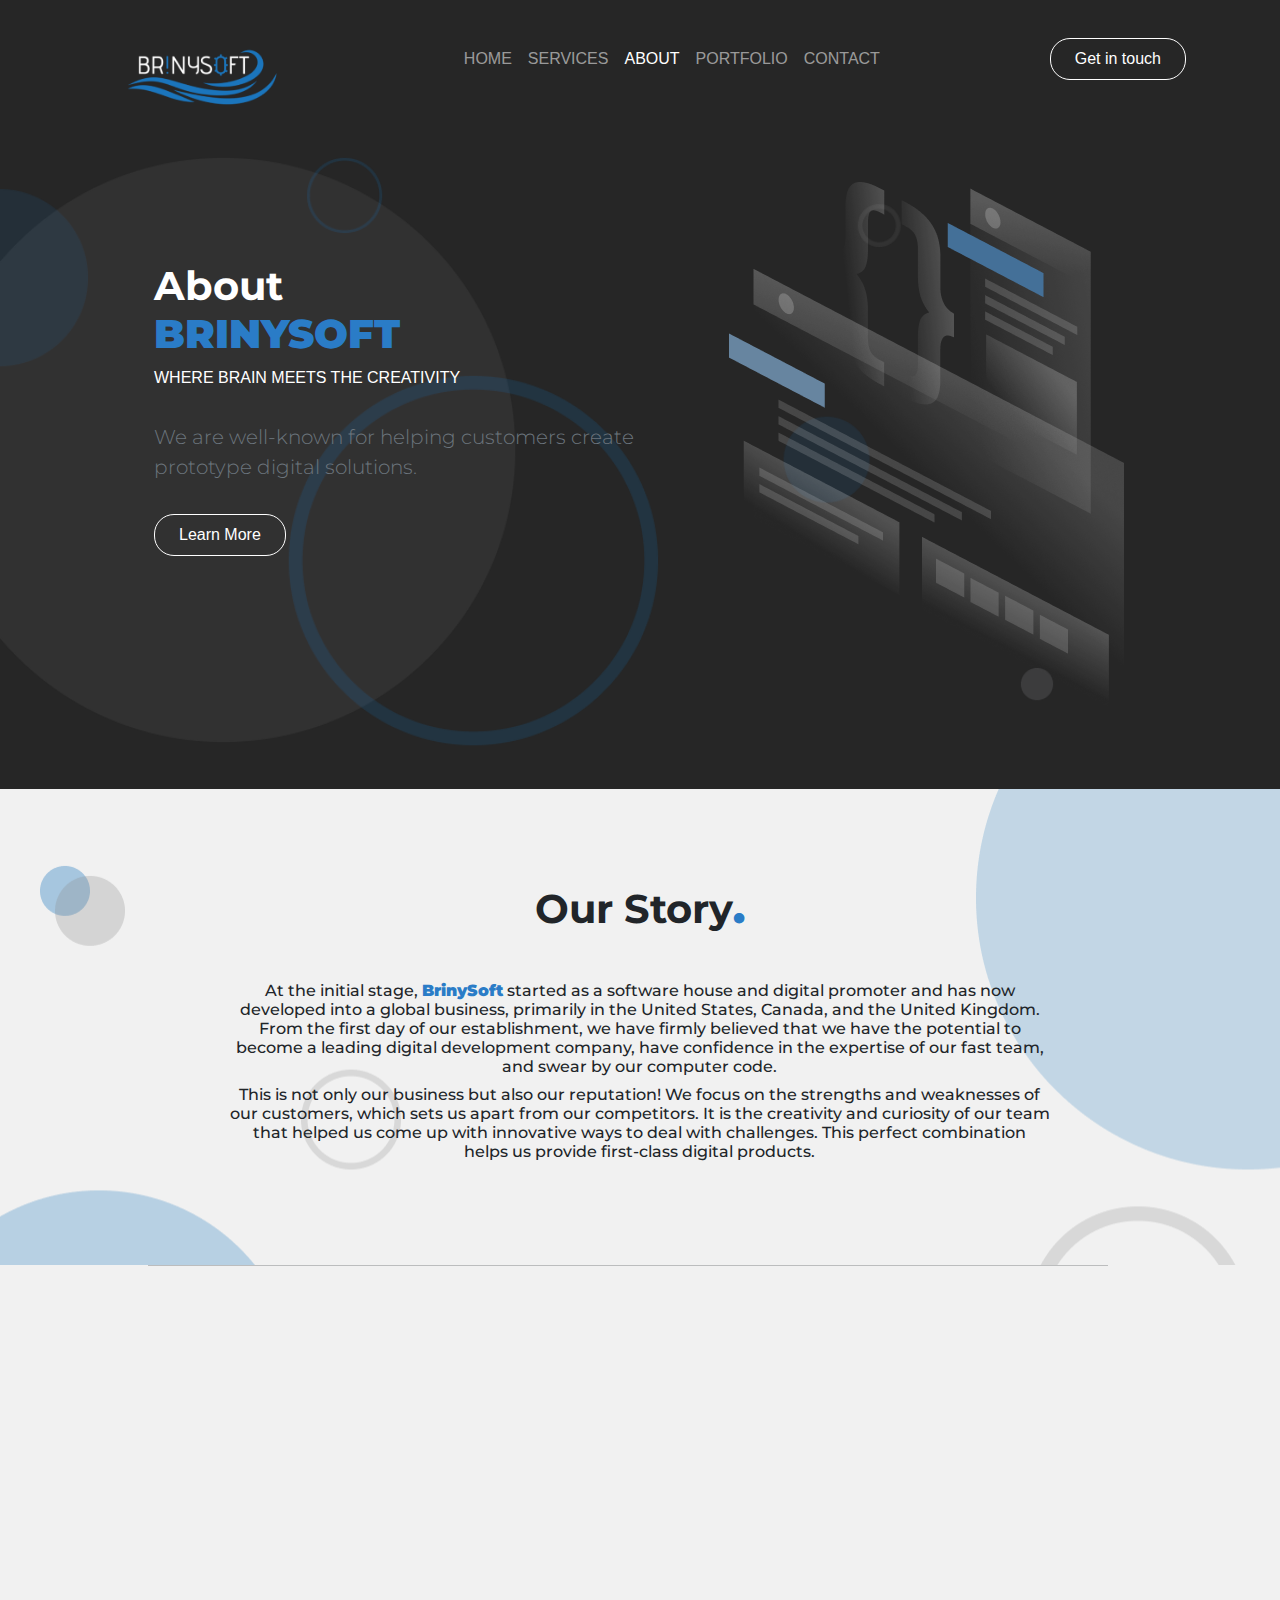
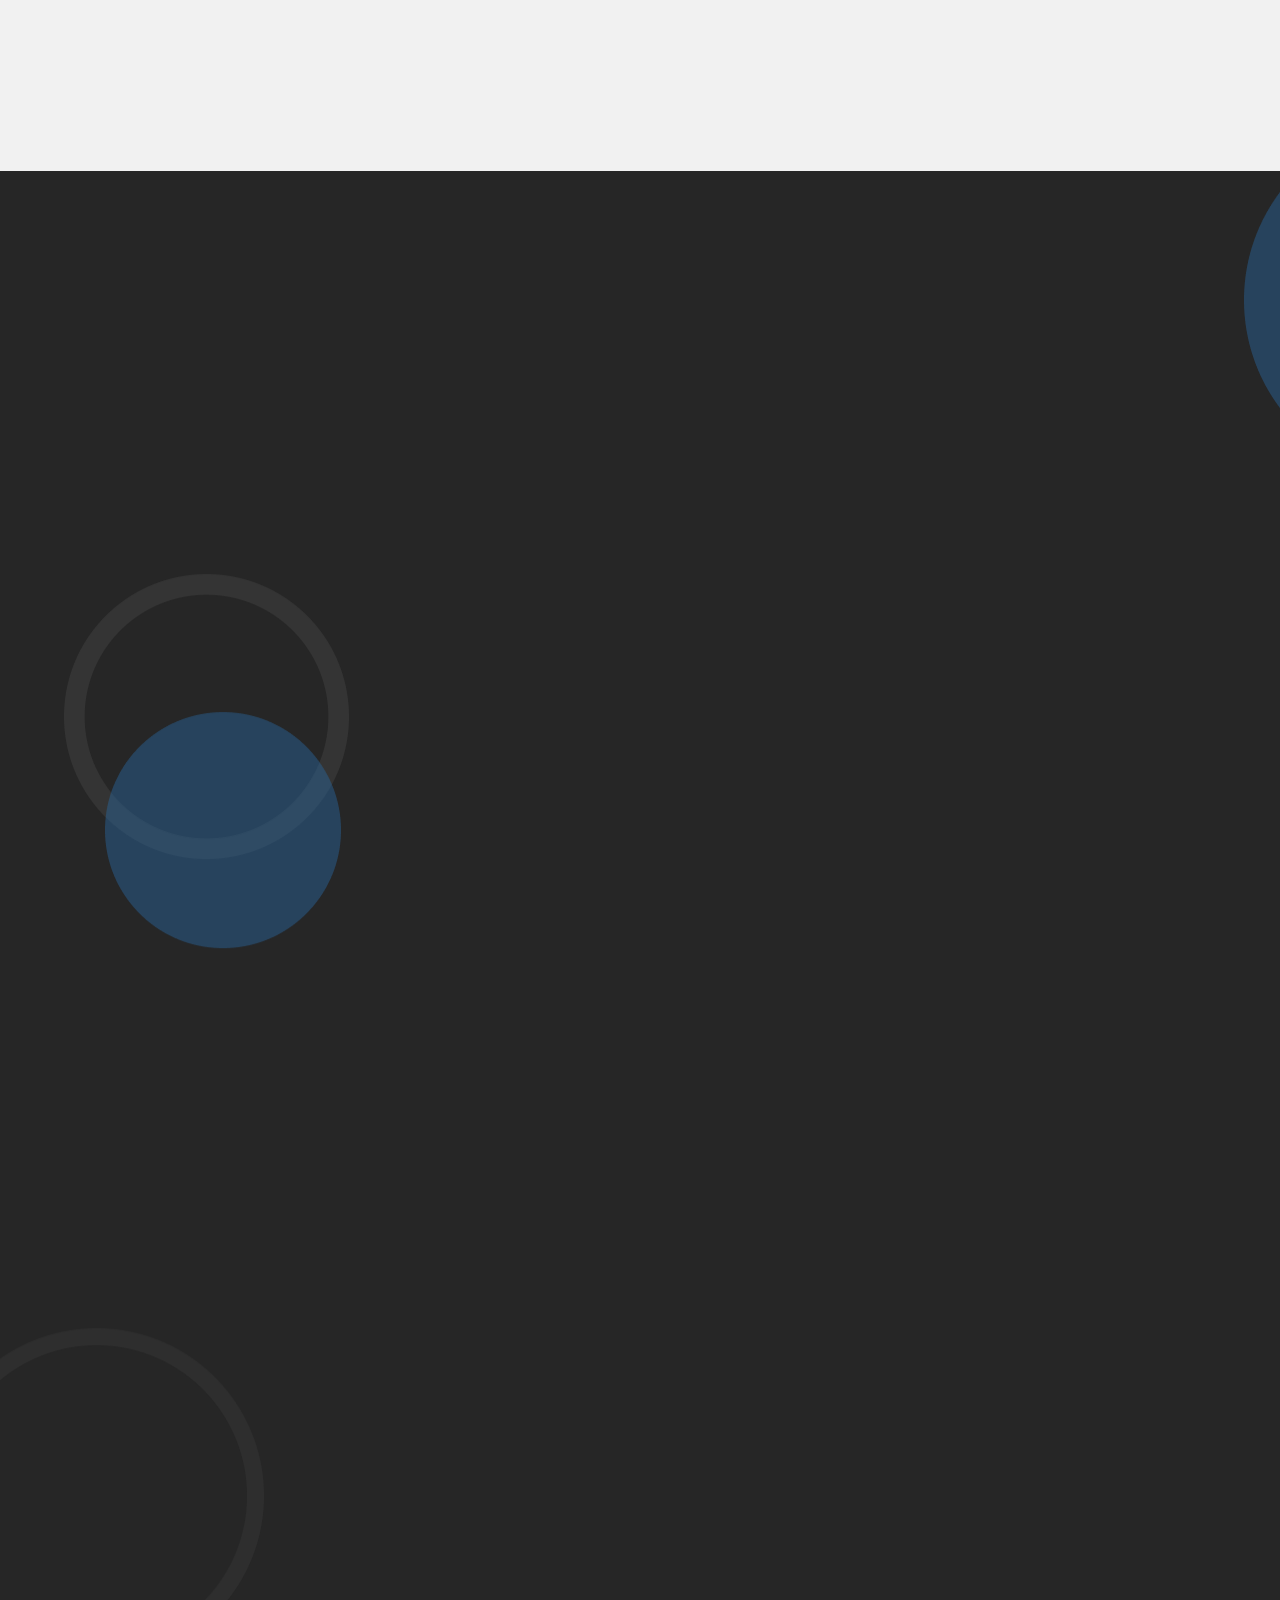
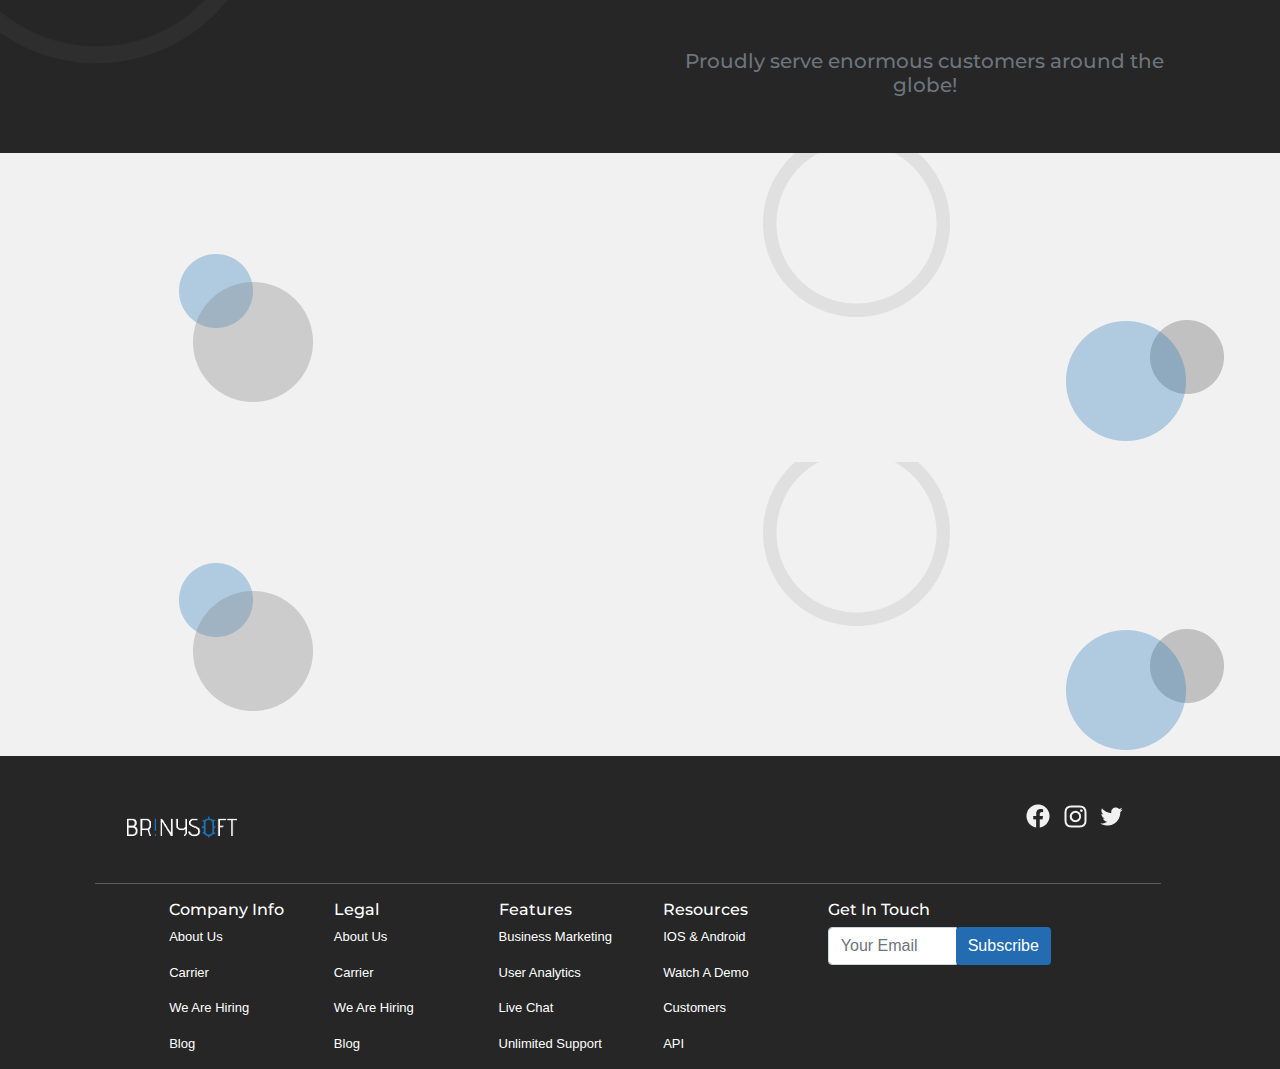
==== About.html @ e3e7b562 "changes" ====
<!DOCTYPE html>
<html lang="en">

<head>
  <meta charset="utf-8">
  <meta name="viewport" content="width=device-width, initial-scale=1">
  <title>About Us</title>
  <link rel="stylesheet" href="./bootstrap/css/bootstrap.min.css">
  <link rel="stylesheet" href="./css/style.css">
  <link rel="icon" href="assets/Logo-dark.png">
  <link href="https://fonts.googleapis.com/css?family=Montserrat:400,500,800" rel="stylesheet">
  <link rel="stylesheet" href="https://cdnjs.cloudflare.com/ajax/libs/animate.css/4.1.1/animate.min.css" />
</head>

<body>
  <div class="aboutmain  ">
    <div class="container pb-3">

      <!------------------------------NavBar----------------------------------------->

      <nav class="navbar navbar-expand-lg navbar-dark  clearfix d-flex flex-row ">
        <div class="container ">

          <img class="logo" src="assets/Logo1.png" alt="..." />
          <button class="navbar-toggler" type="button" data-bs-toggle="collapse" data-bs-target="#navbarResponsive"
            aria-controls="navbarResponsive" aria-expanded="false" aria-label="Toggle navigation">
            <span class="navbar-toggler-icon"></span></i>
          </button>
          <div class="collapse navbar-collapse align-self-center " id="navbarResponsive">
            <ul class="navbar-nav  text-uppercase mx-auto ms-auto py-4 py-lg-0">
              <li class="nav-item"><a class="nav-link" href="Brinysoft.html">Home</a></li>
              <li class="nav-item  "><a class="nav-link" href="Services.html">Services</a></li>
              <li class="nav-item "><a class="nav-link active" href="About.html"> About</a></li>
              <li class="nav-item "><a class="nav-link" href="Portfolio.html">Portfolio</a></li>
              <li class="nav-item"><a class="nav-link" href="Brinysoft.html#contact">Contact</a></li>
            </ul>
            <button class="btn btn-outline-primary px-4 p-2">
              Get in touch
            </button>
          </div>

        </div>
      </nav>

      <!------------------------------Section 1----------------------------------------->

      <div class="text-white container d-flex justify-content-center py-5 row">
        <div class="col pt-5 animate__animated animate__fadeInLeft mx-5 ">
          <h1 class="pt-5  ">About <span class="blue">BRINYSOFT</span></h1>
          <p>WHERE BRAIN MEETS THE CREATIVITY</p>
          <p class="py-3 lead text-secondary">We are well-known for helping customers create<span>
              prototype digital solutions.</span></p>
          <button class="btn btn-outline-primary p-2 px-4">
            <a href="Services.html#whoarewe">Learn More</a>
          </button>
        </div>
        <div class="col-md-5 pt-3 animate__animated animate__fadeInRight d-none d-md-block ">
          <img class="img-fluid " src="assets/About_Illustration2.png" />
        </div>

      </div>
    </div>

  </div>

  <!------------------------------Section 2----------------------------------------->

  <div id="story" class="ourstory  py-5 text-center">
    <div class="container py-5 wow animate__animated animate__zoomIn">
      <h2 class="">Our Story<span class="blue">.</span></h2>
      <h6 class="mt-5 ">
        At the initial stage, <span class="blue">BrinySoft</span> started as a software house and digital promoter and
        has now
        developed into a global business, primarily in the United States, Canada, and the United Kingdom.
        From the first day of our establishment, we have firmly believed that we have the potential to
        become a leading digital development company, have confidence in the expertise of our fast team,
        <span>and swear by our computer code.</span>
      </h6>
      <h6 class="">
        This is not only our business but also our reputation! We focus on the strengths and weaknesses of
        our customers, which sets us apart from our competitors. It is the creativity and curiosity of our
        team that helped us come up with innovative ways to deal with challenges. This perfect
        combination helps us provide first-class digital products.

      </h6>
    </div>


  </div>
  <div class=" justify-content-center  wid row ">
    <hr class="col-md-9 " />
  </div>

  <!------------------------------Section 3----------------------------------------->

  <div class="py-5 whatwedo">
    <div class="container  w-75">
      <div class="wow animate__animated animate__fadeInLeft">
        <h2 class="pt-5  ">What do we do?</h2>
        <p class="mt-3 t ">
          Brinysoft provides a full range of IT services and Web solutions for enterprises all over the world under
          <span>one roof.</span>
        </p>
      </div>
      <!------------------------Features-------------------------------->

      <div class="row pt-4 pb-5 features">

        <!------------Feature 1-------------------->
        <div class="col-md-3 wow animate__bounceIn">
          <img class="img-fluid pb-3" src="assets/Indication.png" />
          <h6>Customer Experience</h6>
          <p>We focus on developing your
            business, designing the
            customer journey for you, and
            optimizing every touchpoint.</p>

        </div>

        <!------------Feature 2-------------------->
        <div class="col-md-3 wow animate__bounceIn ">
          <img class="img-fluid pb-3" src="assets/Indication.png" />
          <h6>Deep Analytical Approach</h6>
          <p>By leveraging the power of data,
            we create actionable insights to
            build deeper connections with
            your customers.</p>

        </div>

        <!------------Feature 3-------------------->
        <div class="col-md-3 wow animate__bounceIn">
          <img class=" img-fluid pb-3" src="assets/Indication.png" />
          <h6>Innovative Technology</h6>
          <p>We provide innovative,
            high-quality, and cost effective
            solutions on multiple platforms
            to help your business grow.</p>

        </div>

        <!------------Feature 4-------------------->
        <div class="col-md-3 wow animate__bounceIn">
          <img class=" img-fluid pb-3" src="assets/Indication.png" />
          <h6>Digital Product</h6>
          <p>For websites, portals, applications,
            interfaces, artificial intelligence,
            etc., we provide product strategy,
            design, and development.</p>

        </div>

      </div>
    </div>

  </div>

  <!------------------------------Section 4----------------------------------------->

  <div id="team" class="employees pt-4">
    <div class="container wow animate__animated animate__bounceInUp pt-5 w-75 text-center text-white">
      <h2>Our <span class="blue">Employees</span> - Our <span class="blue">Strength</span></h2>
      <p class="py-4">
        The success of the company depends on the strength of the employees. Brinysoft extends the concept of training
        beyond
        what is necessary to complete the job. We invest in our employees, starting from the first day of employment,
        starting with
        the required job training, and gaining an in-depth understanding of our identity as a company; in-depth
        discussion of our
        core values, understanding of the importance of our four major shareholders, and reviewing us.

        <span>In addition to on-the-job training, we also hope to provide our employees with opportunities to grow, not
          only at the
          professional level but also at the personal level. We offer monthly lunch and study courses to learn about new
          skills or
          topics. Small training courses, whether for groups or individuals, are included in each employee s plan. Our
          employee
          development progress includes sitting down with employees to determine other ways can help them set goals,
          personal growth, and even realize their dreams.</span>

      </p>


      <!------------------------------Section 5----------------------------------------->

      <div class="emp   wow animate__animated animate__pulse pt-5">
        <h2 class="">Dedicated <span class="blue">Development</span> Team </h2>
        <p class="pb-4 px-5 pt-3 ">
          Expand your delivery capabilities with a wide range of technical skills, use
          <span>Brinysoft's expertise to recruit, motivate and manage top technical professionals.
          </span>
        </p>
      </div>

      <div class="">
        <!------------------------Employee Cards-------------------------------->

        <div class="justify-content-center    px-sm-4 row  widtext-white text-center  ">

          <!------------Card 1-------------------->
          <div class="col-md-4 pt-3 ">
            <div class="col  py-4 empcard  shadow ">
              <img src="assets/emp1.png" />
              <h4 class="mt-4 blue">John Doe</h4>
              <p blue class="">
                Web Developer
              </p>
              <button class="btn emp-button px-4 p-2">
                Hire
              </button>
            </div>
          </div>

          <!------------Card 2-------------------->
          <div class="col-md-4  pt-3">
            <div class="col shadow   empcard py-4 ">
              <img src="assets/emp2.png" />
              <h4 class="mt-4 blue">Jenny Will</h4>
              <p>

                Graphic Designer
              </p>
              <button class="btn emp-button px-4 p-2">
                Hire
              </button>
            </div>
          </div>

          <!------------Card 3-------------------->
          <div class="col-md-4 pt-3">
            <div class="col   shadow empcard p-4 ">
              <img src="assets/emp3.png" />
              <h4 class="mt-4 blue">Andy Cavil</h4>
              <p class="">
                App Developer
              </p>
              <button class="btn emp-button px-4 p-2">
                Hire
              </button>
            </div>
          </div>

        </div>
      </div>

      <!------------Line-------------------->
      <div class=" justify-content-center text-secondary pt-5 widrow ">
        <hr class="col  " />
      </div>
    </div>

    <!------------------------------Section 6----------------------------------------->

    <div class="text-white px-5  wid py-5 row">
      <div class="col-md-5 pt-5 wow animate__animated animate__slideInLeft ">
        <h3 class="pt-5 pb-4 ">We Are Trusted By <span class="blue">International Brands</span></h3>
        <p>Let us redefine the experience together with
          purpose-based solutions.</p>
        <h5 class="py-3">Friendly Work Culture Encourages
          Innovation</span></h5>
        <p>At BrinySoft, our spirit is to enjoy and make the most
          of every moment. Our goal is to create a free space
          for all employees because we firmly believe that they
          are the backbone of our success. </p>
      </div>
      <div class="col-md-7 text-center  pt-5 ">
        <img class="img-fluid wow animate__animated animate__slideInRight  " src="assets/map.png" />
        <h5 class="text-secondary tagline w-75">
          Proudly serve enormous customers
          around the globe!</h5>

      </div>

    </div>

  </div>

  <!------------------------------Section 7----------------------------------------->

  <div class="aboutEnd py-5">
    <div class="container wow animate__animated animate__backInUp pt-5 pb-3 text-center">
      <h2>
        Let's Discuss Your Project Today!
      </h2>
      <p class="pt-3">
        If you have an idea that we want us to shape and become a
        <span>reality, please contact us immediately!</span>

      </p>
      <iframe src="https://www.youtube.com/embed/4mmL8Yql8WA" title="YouTube video player" frameborder="0"
        allow="accelerometer; autoplay; clipboard-write; encrypted-media; gyroscope; picture-in-picture"
        allowfullscreen></iframe>
    </div>

  </div>

  <!------------------------------Footer----------------------------------------->

  <footer class="justify-content-center">
    <div class="d-flex justify-content-between container  ">
      <div class=" "><img class="logo2" src="assets/Logo.png" /></div>
      <div class="socials mt-5"><img class="mx-2" src="assets/Facebook.png" />
        <img src="assets/Instagram.png" />
        <img class="mx-2" src="assets/Twitter.png" />
      </div>

    </div>
    <div class=" justify-content-center  wid row ">
      <hr class="col-md-10 hr" />
    </div>

    <div class="wid footer justify-content-center container text-white row">
      <!------------Column 1-------------------->
      <div class="col-md-2">
        <h6>Company Info</h6>
        <p>About Us</p>
        <p>Carrier</p>
        <p>We Are Hiring</p>
        <p>Blog</p>
      </div>
      <!------------Column 2-------------------->
      <div class="col-md-2">
        <h6>Legal</h6>
        <p>About Us</p>
        <p>Carrier</p>
        <p>We Are Hiring</p>
        <p>Blog</p>
      </div>
      <!------------Column 3-------------------->
      <div class="col-md-2">
        <h6>Features</h6>
        <p>Business Marketing</p>
        <p>User Analytics</p>
        <p>Live Chat</p>
        <p>Unlimited Support</p>
      </div>
      <!------------Column 4-------------------->
      <div class="col-md-2">
        <h6>Resources</h6>
        <p>IOS & Android</p>
        <p>Watch A Demo</p>
        <p>Customers</p>
        <p>API</p>
      </div>
      <!------------Column 5-------------------->
      <div class="col-md-3">
        <h6>Get In Touch</h6>
        <div class="input-group mb-3 w-md-75">
          <input type="text" class="form-control" placeholder="Your Email" aria-label="Recipient's username"
            aria-describedby="basic-addon2">
          <div class="input-group-append">
            <button class="btn btn-outline-secondary h-100" type="button">Subscribe</button>
          </div>
        </div>
      </div>
    </div>
  </footer>

  <!------------------------------Script----------------------------------------->

  <script src="https://code.jquery.com/jquery-3.5.1.slim.min.js"></script>
  <script src="https://cdn.jsdelivr.net/npm/popper.js@1.16.1/dist/umd/popper.min.js"></script>
  <script src="./bootstrap/js/bootstrap.min.js"></script>
  <script src="js/wow.min.js"></script>
  <script>
    new WOW().init();
  </script>

</body>

</html>
---- css/style.css ----
@font-face {
  font-family: Montserrat;
  src: url(https://fonts.googleapis.com/css?family=Montserrat:400,500,80);
}


body {
  font-family: "Montserrat", sans-serif;
}



h1 {
  font-weight: bolder;
}
.main {
  background-image: url("../assets/landing-bg.gif");
  background-size: cover;
}
.main1 {
  padding-bottom: 20vh;
}

.navbar-toggler {
  color: white;
}

.nav-light a,
button {
  color: #262626;
}

.service-btn {
  border-color: #262626;
  border-radius: 20px;
  border-width: 2px;
}

.logo {
  width: 200px;
}

.btn-primary {
  border-color: transparent;
  background-color: #2a7cc7;
  border-radius: 20px;
}
.btn-outline-primary {
  color: white;
  border-color: white;
  border-radius: 20px;
}

.services,
.team,
footer,
.aboutmain,
.employees,
.lefthalf,
.approach {
  background-color: #262626;
}

.col {
  border-radius: 20px;
}

.blue {
  color: #2a7cc7;
  font-weight: 900;
}

.about,
#contact,
.howwedoit,
.ourstory,
.whatwedo,
.aboutEnd,
.whoarewe,
.servicemain,
.righthalf,
.chooseus {
  background-color: #f1f1f1;
}

.services {
  background-image: url("../assets/service-bg.png");
  background-size: cover;
}
.about {
  background-image: url("../assets/about-bg.png");
  background-size: cover;
}
.howwedoit {
  margin-top: -17px;
  background-image: url("../assets/howWeDoIt-bg.png");
  background-size: cover;
  padding-bottom: 40px;
}

#contact {
  background-image: url("../assets/contact-bg.png");
}
.team {
  background-image: url("../assets/team-bg.png");
}
.card {
  background-color: #262626;
  border-radius: 10px;
}

.feature {
  border-radius: 20px;
}
.wid {
  width: 100%;
}

.card > p {
  font-size: small;
}

footer p {
  font-size: small;
}

.footer {
  padding-left: 10%;
}

.socials {
  padding-right: 6%;
}

p span {
  display: block;
}

.contactcardblue {
  background-color: #236cb1;
  border-radius: 10px;
  
}
.contactcard {
  background-color: #262626;
  border-radius: 10px;
  
}
.hr {
  color: white;
}
.logo2 {
  width: 200px;
}

.btn-outline-secondary {
  background-color: #236cb1;
  color: white;
  border: transparent;
}

.aboutmain {
  background-image: url("../assets/aboutUs-bg.png");
  background-size: cover;
}

.ourstory {
  background-image: url("../assets/story-bg.png");
}

.ourstory div {
  width: 66%;
}

.whatwedo {
  margin-top: -17px;
}

.features,
.emp p {
  font-size: smaller;
}

.features h6 {
  font-size: medium;
  font-weight:600 ;
}

.employees {
  background-image: url("../assets/emp-bg.png");
}

.empcard {
  background-color: #303030;
  border-color: transparent;
}

.emp-button {
  background-color: #2a7cc7;
  color: white;
  width: 80%;
}

.tagline {
  margin-left: 20%;
}

.aboutEnd {
  background-image: url("../assets/about-bg2.png");
}

.mockup {
  width: 90vh;
}

.lefthalf{
  background-image: url("../assets/lefthalf.png");
  
}
.lefthalf h1{
  font-size: 13vh;
}

.serv2{
  background-image: url("../assets/service-bg2.png");
}

.approach{
  background-image: url("../assets/approach-bg.png");
}

.chooseus{
  
    background-image: url("../assets/portfolio-bg.png");
 
  
}

.servicemain{
  background-image: url("../assets/mockup.png");
  
  background-size: cover;
}

.navbar-toggler-icon{
  color: #262626;
}

.teams p{
  font-size: medium;
}

.ml12 {
  font-weight: 200;
  font-size: 1.8em;
  text-transform: uppercase;
  letter-spacing: 0.5em;
}

.ml12 .letter {
  display: inline-block;
  line-height: 1em;
}

.btn a{
  text-decoration: none;
  color: white;
}

h1 span, .space {
  display: block;
}

h2{
  font-weight: 700;
  font-size: 2.5rem;
}
#whoarewe h2{
  font-size: 4.5rem;
}

iframe{
  width: 500px;
  height: 300px;
  border-radius: 25px;
  box-shadow: 2px 2px 2px 2px #2626266b;
}
.maintenance img{
  width: 60%;
}
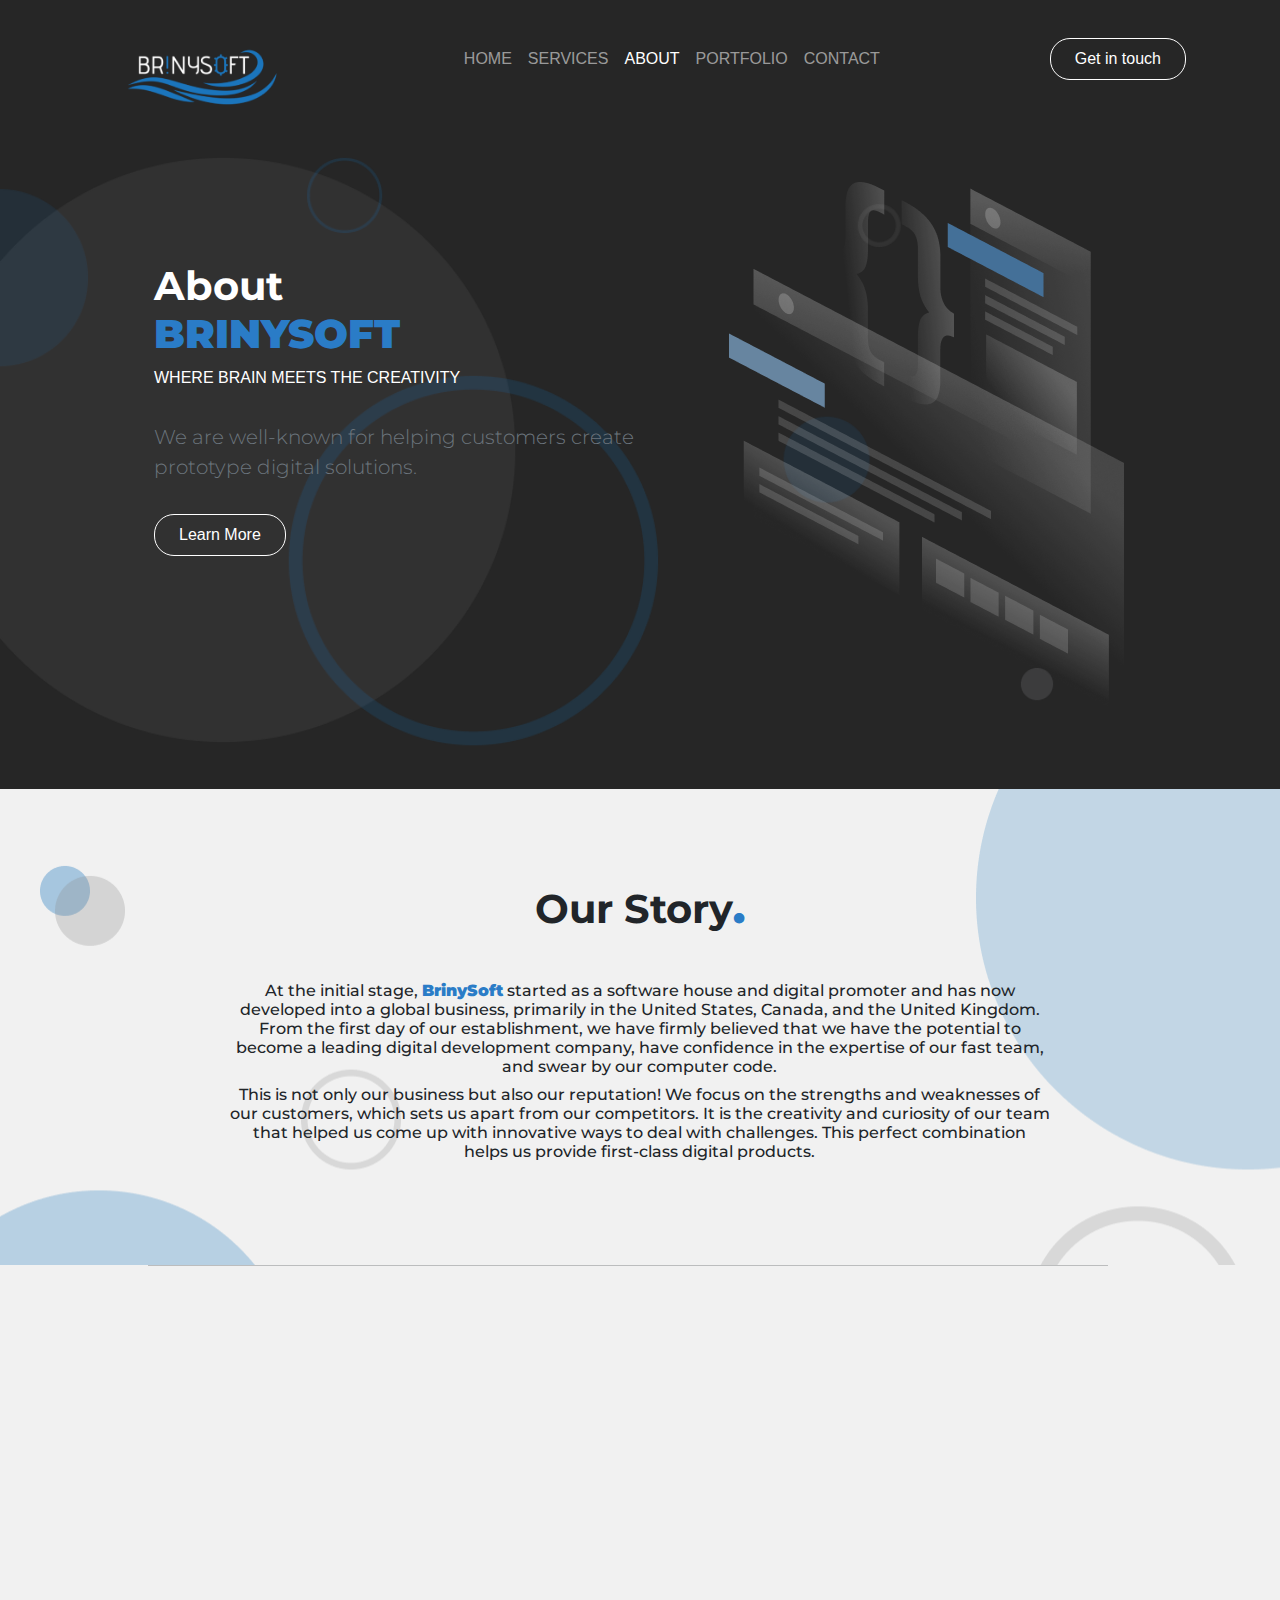
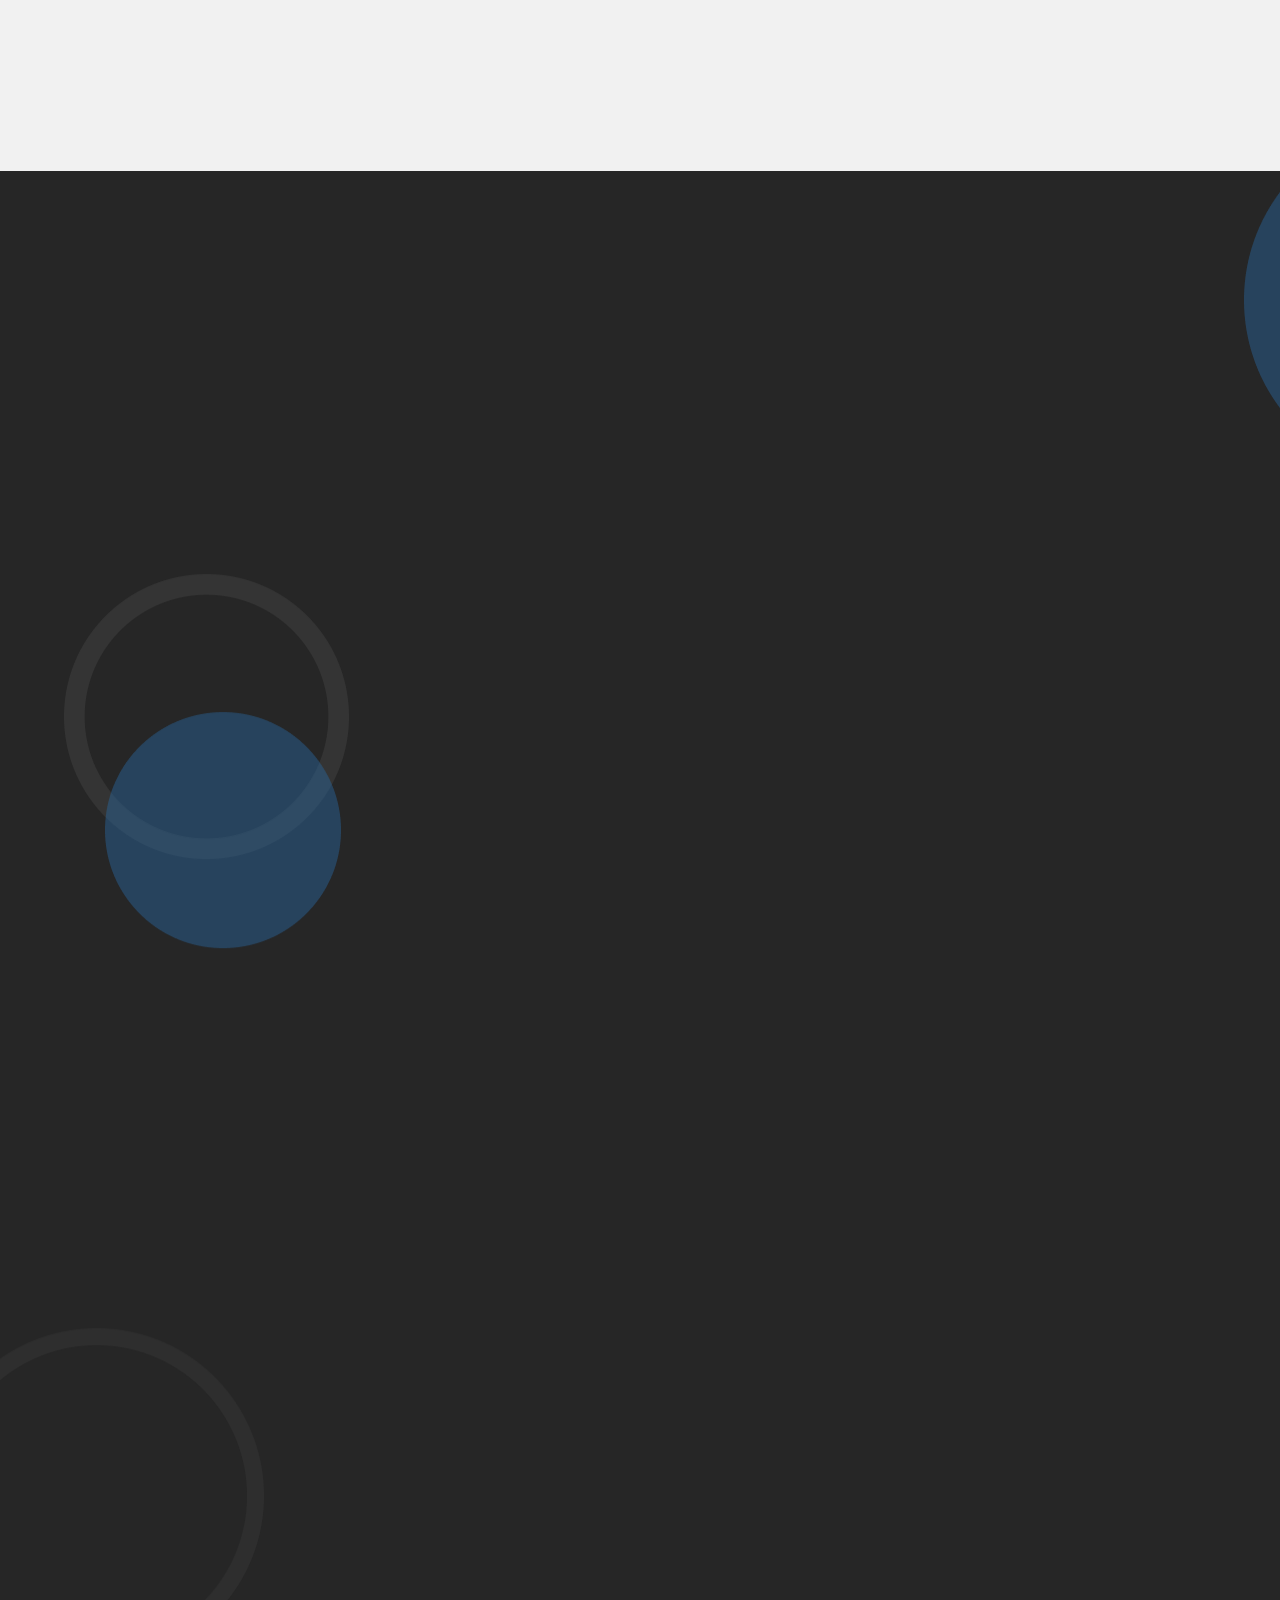
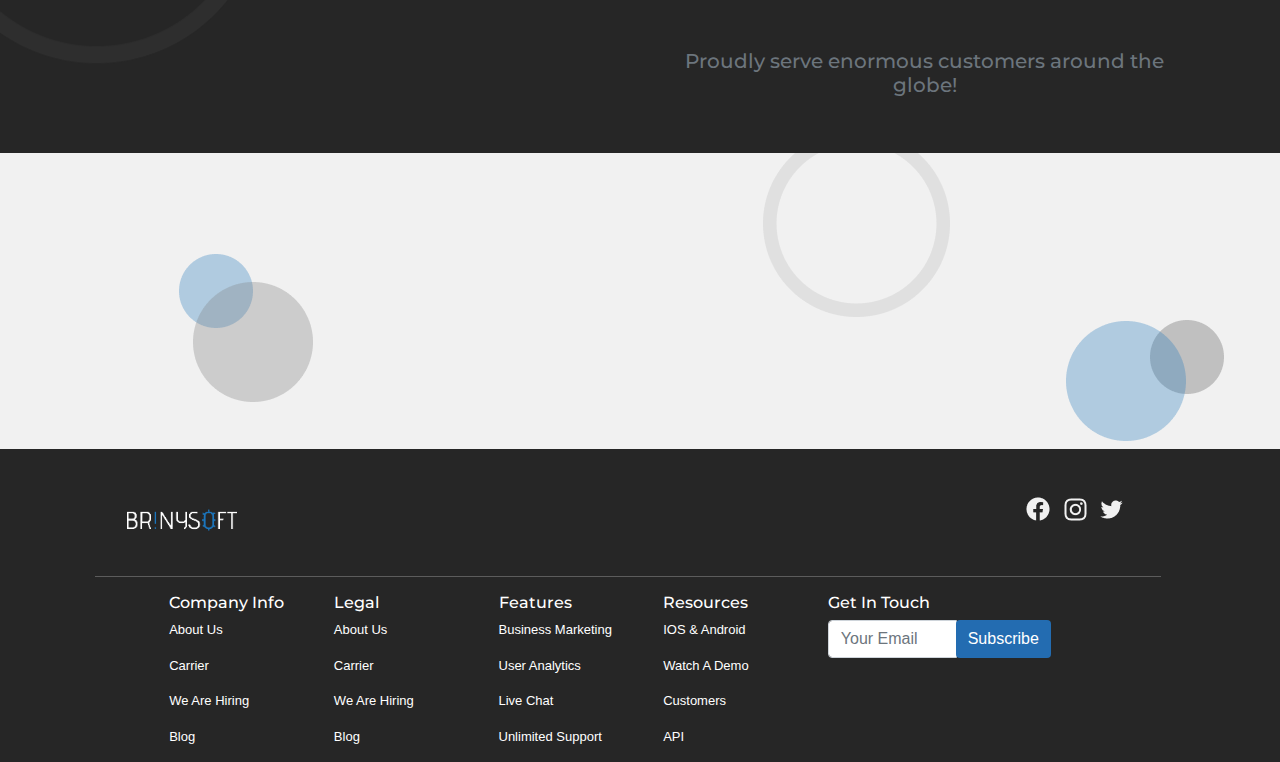
==== commit d4536a5c: "video" ====
--- a/About.html
+++ b/About.html
@@ -287,9 +287,7 @@
         <span>reality, please contact us immediately!</span>
 
       </p>
-      <iframe src="https://www.youtube.com/embed/4mmL8Yql8WA" title="YouTube video player" frameborder="0"
-        allow="accelerometer; autoplay; clipboard-write; encrypted-media; gyroscope; picture-in-picture"
-        allowfullscreen></iframe>
+     
     </div>
 
   </div>
--- a/css/style.css
+++ b/css/style.css
@@ -281,8 +281,8 @@
 }
 
 iframe{
-  width: 500px;
-  height: 300px;
+  width: 800px;
+  height: 400px;
   border-radius: 25px;
   box-shadow: 2px 2px 2px 2px #2626266b;
 }
